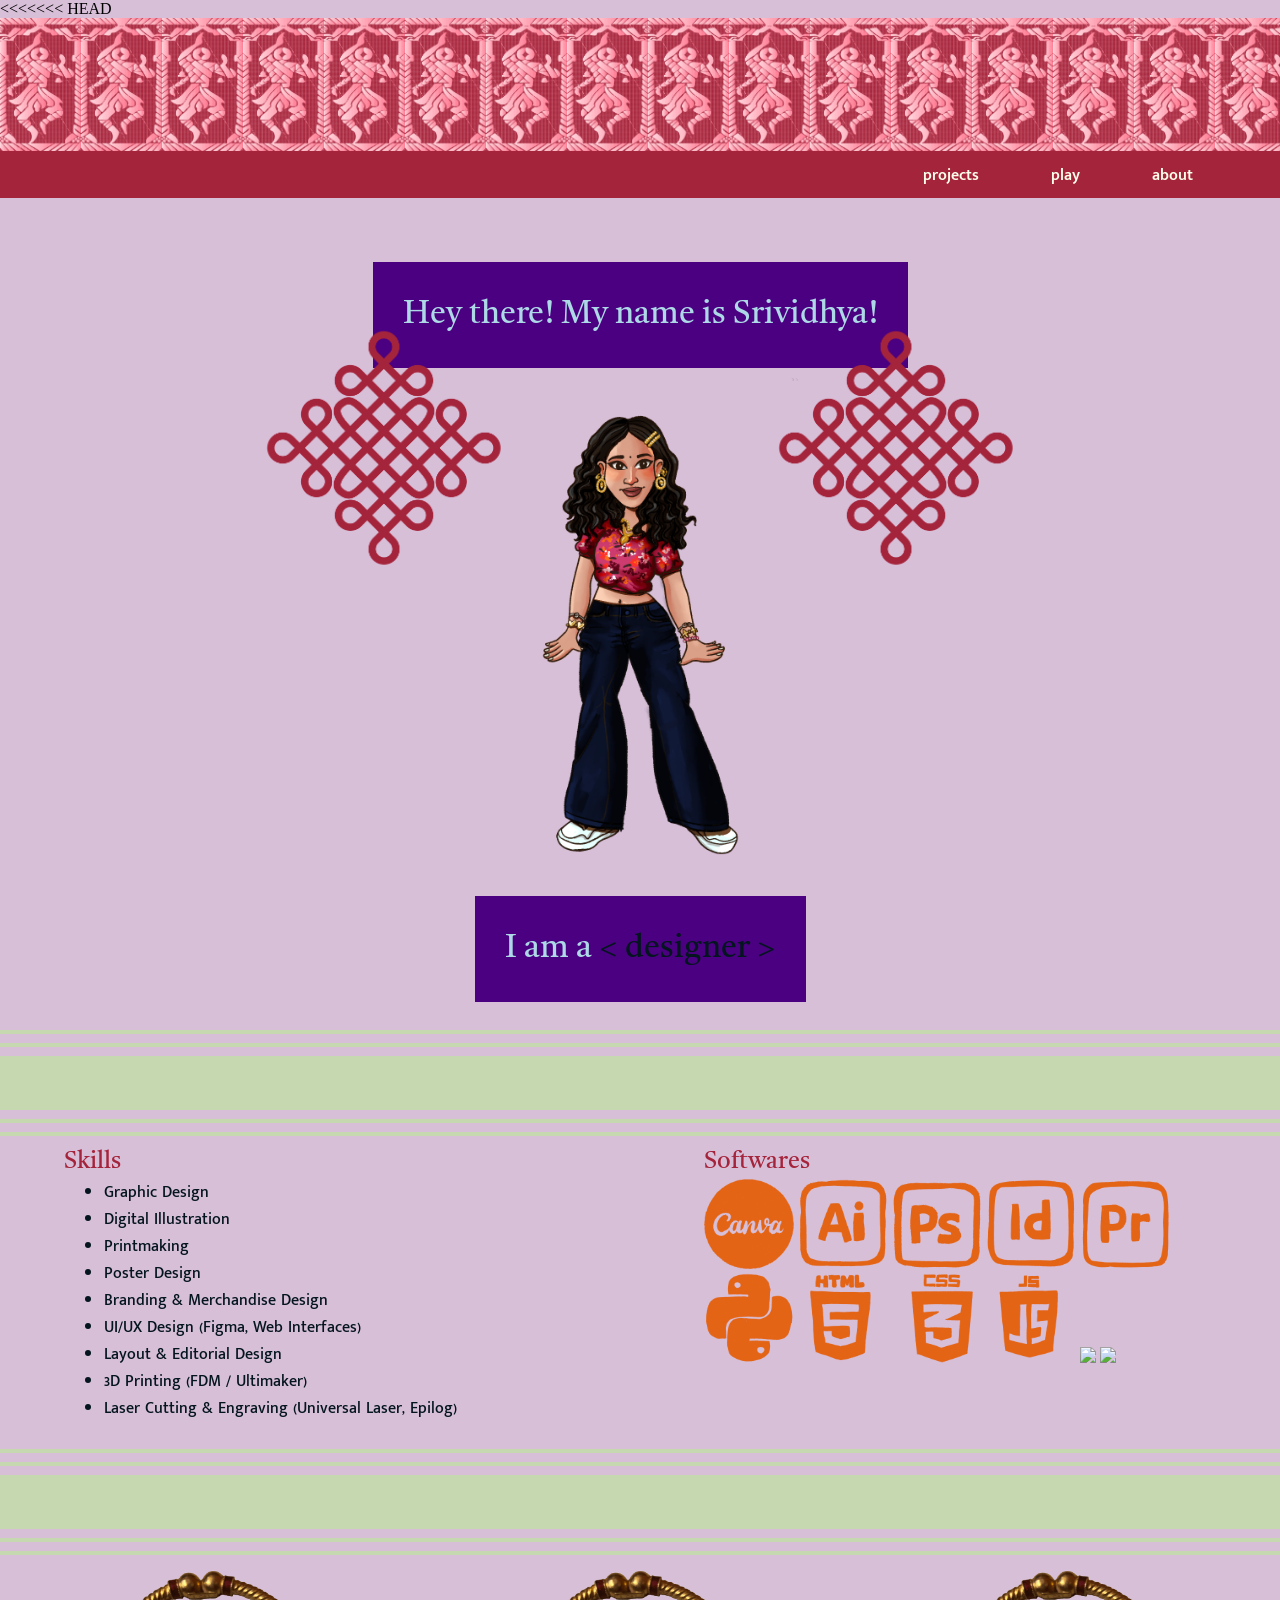
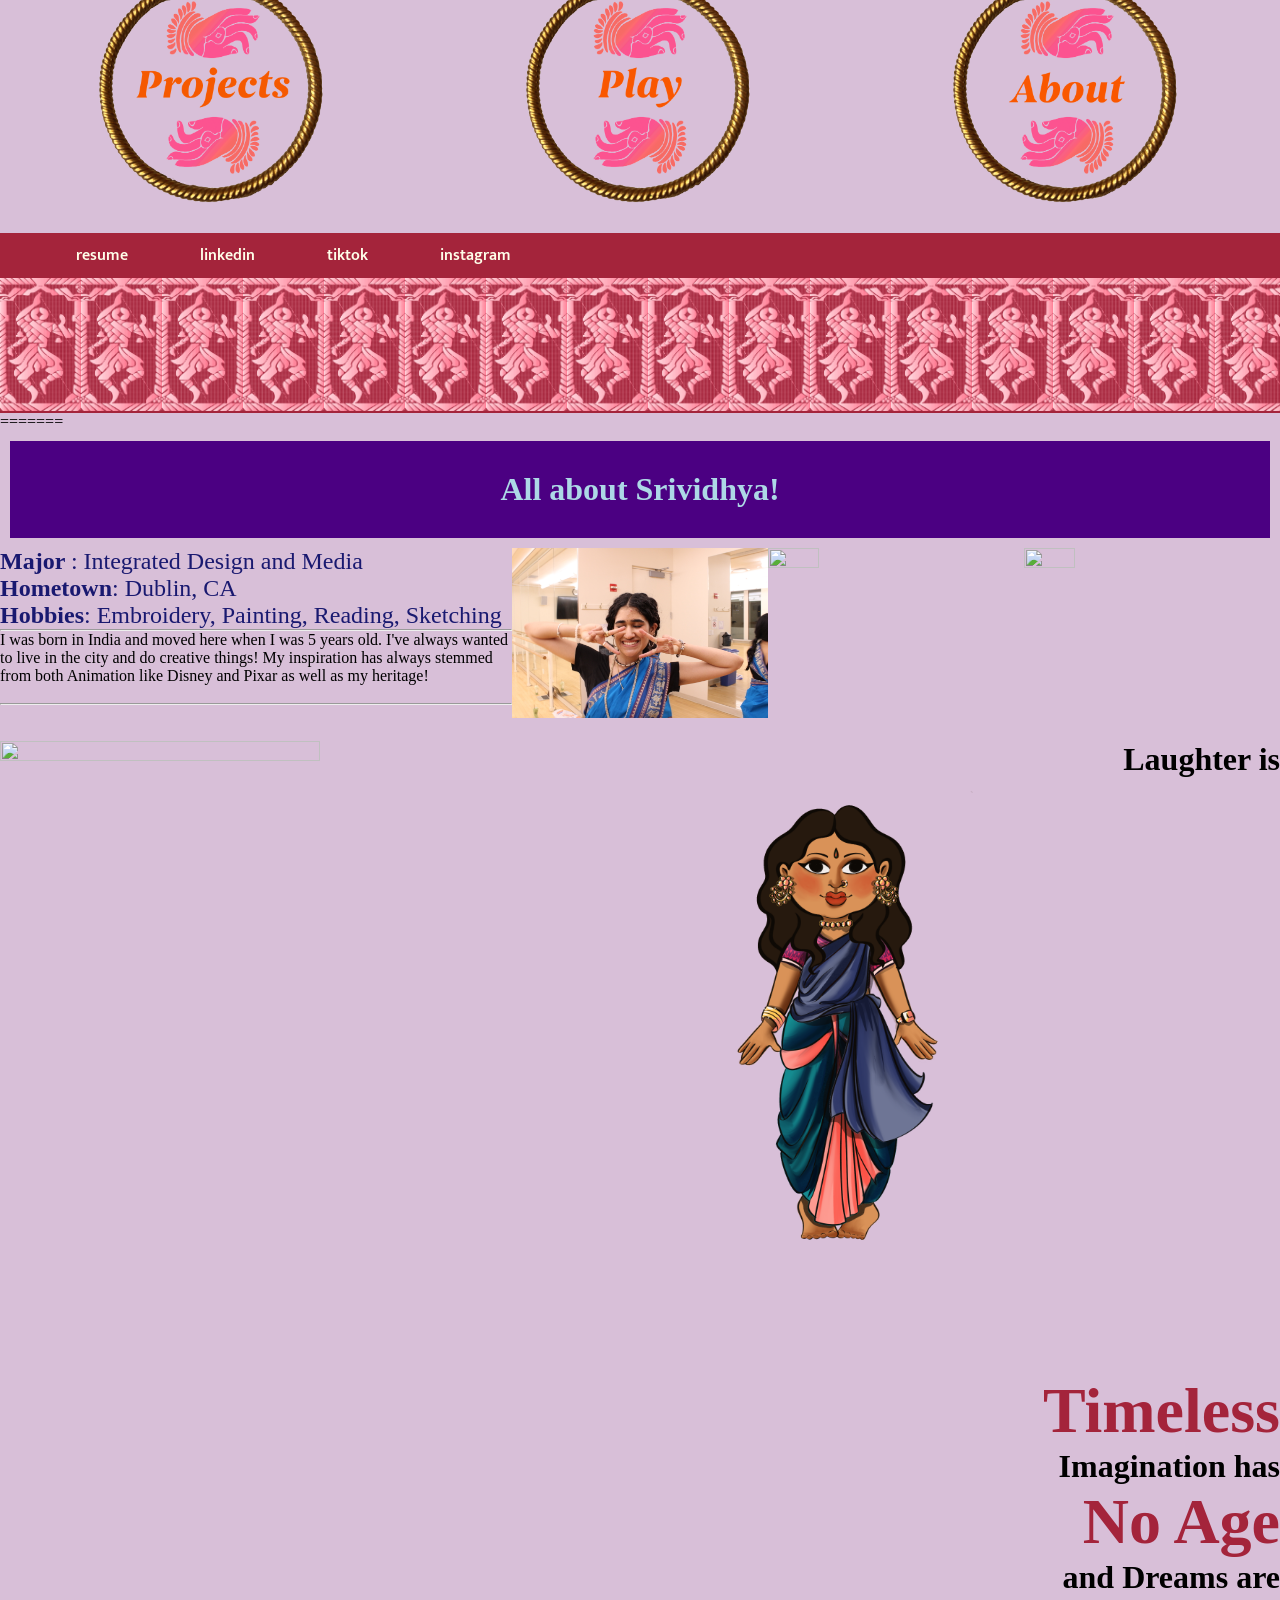
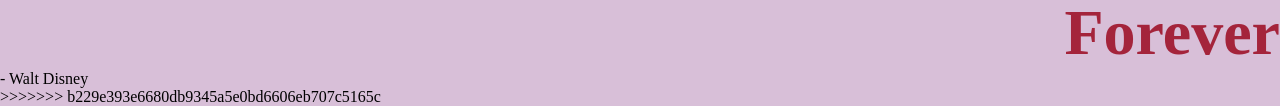
==== index.html @ 4df90c96 "Initial clean commit" ====
<!DOCTYPE html>
<<<<<<< HEAD
<html lang="en">
  <head>
    <meta charset="UTF-8">
    <meta name="viewport" content="width=device-width, initial-scale=1.0">
    <meta http-equiv="X-UA-Compatible" content="ie=edge">
    <title>Portfolio</title>
    <link rel="stylesheet" href="index.css">
    <link rel="stylesheet" href="mobile.css">
    <link rel="stylesheet" href="all.css">
    <link rel="stylesheet" href="fonts.css">
    <link rel="preconnect" href="https://fonts.googleapis.com">
    <link rel="preconnect" href="https://fonts.gstatic.com" crossorigin>
    <link href="https://fonts.googleapis.com/css2?family=Mukta+Malar:wght@200;300;400;500;600;700;800&family=Tiro+Tamil:ital@0;1&display=swap" rel="stylesheet">
    </head>
    <body>
        <nav>
            <div class="sariborder">
            </div>
            <div id="navbar" class="mukta-malar-semibold">
                <ul>
                    <li id="projects">
                        <a href="projects.html">projects</a>
                        <div class="dropdown">
                            <ul class="mukta-malar-medium">
                                <li>
                                    <a href="fabrication.html">Fabrication</a>
                                </li>
                                <li>
                                    <a href="graphic.html">Graphic/Print</a>
                                </li>
                                <li>
                                    <a href="photovid.html">Photo/Video</a>
                                </li>
                                <li>
                                    <a href="uiux.html">UI/UX</a>
                                </li>
                                <li>
                                    <a href="webdev.html">Code</a>
                                </li>
                                <li>
                                    <a href="art.html">Art</a>
                                </li>
                            </ul>
                        </div>
                    </li>
                    <li>
                        <a href=play.html>play</a>
                    </li>
                    <li>
                        <a href="about.html">about</a>
                    </li>
                </ul>
                
            </div>
            <div class="burger">
                    <div class="line1"></div>
                    <div class="line2"></div>
                    <div class="line3"></div>
            </div>
        </nav>
        <main>
            <div id="firstSection">
                <h1 class="tiro-tamil-regular">
                    Hey there! My name is Srividhya!
                </h1>
                
                <div id="illys">
                    <div class="kolam-wrapper1">
                        <img src="assets/1x/kolam.webp" class="kolam">
                    </div>
                <div class="kolam-wrapper2">
                    <img src="assets/1x/kolam.webp" class="kolam2">
                </div>
                    <div id="character">
                        <img id=char src="char/char1.PNG">
                    </div>
                    
                </div>
                <h1 class="tiro-tamil-regular" id="changingText">
                    I am <span id="an">a</span>
                    <span id='word' style="color: #04151F"> &lt; developer &gt;</span>
                </h1>
            </div>
            <div class="thinSari"></div>
            <div class="thinSari"></div>
            <div class="thickSari"></div>
            <div class="thinSari"></div>
            <div class="thinSari"></div>
            <div id="skillsSoftwares">
                <div id="skills">
                    <h2 class="tiro-tamil-regular">Skills</h2>
                    <ul class="mukta-malar-medium">
                        <li>
                            Graphic Design
                        </li>
                        <li>
                            Digital Illustration
                        </li>
                        <li>
                            Printmaking
                        </li>
                        <li>
                            Poster Design
                        </li>
                        <li>
                            Branding & Merchandise Design
                        </li>
                        <li>
                            UI/UX Design (Figma, Web Interfaces)
                        </li>
                        <li>
                            Layout & Editorial Design
                        </li>
                        <li>
                            3D Printing (FDM / Ultimaker)
                        </li>
                        <li>
                            Laser Cutting & Engraving (Universal Laser, Epilog)
                        </li>
                    </ul>
                </div>
                <div id="softwares">
                    <h2 class="tiro-tamil-regular">Softwares</h2>
                    <div id="icons">
                        <img src="assets/canva.PNG">
                        <img src="assets/illustrator.PNG">
                        <img src="assets/photoshop.PNG">
                        <img src="assets/indesign.PNG">
                        <img src="assets/premiere.PNG">
                        <img src="assets/python.PNG">
                        <img src="assets/html.PNG">
                        <img src="assets/css.PNG">
                        <img src="assets/js.PNG">
                        <img src="assets/unity.PNG">
                        <img src="assets/fusion.PNG">
                    </div>
                </div>
            </div>
            <br>
            <div class="thinSari"></div>
            <div class="thinSari"></div>
            <div class="thickSari"></div>
            <div class="thinSari"></div>
            <div class="thinSari"></div>
            <div id="bangles">
                <a href="projects.html">
                    <img src="assets/projectbangle.png">
                </a>
                <a href="play.html">
                    <img src="assets/playbangle.png">
                </a>
                <a href="about.html">
                    <img src="assets/aboutbangle.png">
                </a>
            </div>
            <br>
        </main>
        <footer>
            
            <ul class="mukta-malar-semibold" id="foot">
                    <li>
                        <a>resume</a>
                    </li>
                    <li>
                        <a href="https://www.linkedin.com/in/srividhya-chandramouleeswaran-5674a5269/" target="_blank">linkedin</a>
                    </li>
                    <li>
                        <a>tiktok</a>
                    </li>
                    <li>
                        <a href="instagram.com/srividhyasketches" target="_blank">instagram</a>
                    </li>
                </ul>
            <div id="mobileFoot">
                <ul class="mukta-malar-semibold" id="mobileNav">
                    <li>
                        <a href="projects.html">projects</a>
                    </li>
                    <li>
                        <a href="play.html">play</a>
                    </li>
                </ul>
                <button class="mukta-malar-semibold">Contact</button>
            </div>
            
            <div class="sariborder"></div>
        </footer>
        <script src="changechar.js"></script>
        <script src="nav.js"></script>
    </body>
</html> 
=======
<html>
<head>
	<style>
		body{
			background-color: thistle;
		}
		h1{
			background-color: indigo;
			border: 20px solid indigo;
			padding: 10px;
			margin: 10px;
			color: lightblue;
			font-family: Garamond;
			text-align: center;
		}
	</style>

	<meta charset="utf-8">
	<meta name="viewport" content="width=device-width, initial-scale=1">
	<title></title>
</head>
<body>
<h1>
	All about Srividhya!
</h1>
<img src="IMG_0472.JPG" style="float: right; height: 20%; width: 20%;">
<img src="IMG_0561.JPG" style="float: right; height: 20%; width: 20%;">
<img src="IMG_0720.JPG" style="float: right; height: 20%; width: 20%;">
<p style= "color: midnightblue; font-size: 150%">
	<strong>Major </strong>: Integrated Design and Media <br>
	<strong>Hometown</strong>: Dublin, CA <br>
	<strong>Hobbies</strong>: Embroidery, Painting, Reading, Sketching <br>
	<hr>
	I was born in India and moved here when I was 5 years old. I've always wanted to live in the city and do creative things! My inspiration has always stemmed from both Animation like Disney and Pixar as well as my heritage!
</p>
<br>
<hr>
<br>
<br>
<img src="DSC00471.JPG" style="float: left; height: 50%; width: 50%;">
<img src="IMG_3446.PNG" style="float: left; height: 35%; width: 35%;">
<p style= "color: DarkMagenta;">
	<h3 style= "text-align: right; font-size: 200%;">
		Laughter is<h2 style= "text-align: right;font-family:Brush Script MT; font-size: 400%;"> Timeless </h2>
	</h3>
	<h3 style= "text-align: right; font-size: 200%;">
		Imagination has<h2 style= "text-align: right;font-family:Brush Script MT; font-size: 400%;"> No Age </h2>
	</h3>
	<h3 style= "text-align: right; font-size: 200%">
		and Dreams are<h2 style= "text-align: right;font-family:Brush Script MT; font-size: 400%;"> Forever </h2>

		- Walt Disney
	</h3>



</p>
</body>
</html>
>>>>>>> b229e393e6680db9345a5e0bd6606eb707c5165c
---- index.css ----
*{
    margin:0;
}
html{
    background-color: #FFFFEA;
}
nav{
    background-color: #A4243B;
    display:flex;
    flex-direction: column;
    height: 20vh;
}
.sariborder{
    background-color: #A4243B;
    display:flex;
    height: 20vh;
    background-image: url(assets/Artboard\ 1.webp);
    background-repeat: repeat-x;
    background-size: 9vh;
    background-blend-mode: luminosity;
}
footer{
    background-color: #A4243B;
    display:flex;
    height: 20vh;
}
#navbar ul{
    display: flex;
    flex-direction: row;

}
#navbar li{
    list-style-type: none;
    margin: 1vh 4vh 1vh;
}
#navbar li a{
    color:#FFFFEA;
    text-decoration: none;
}
#navbar li:hover{
    scale: 1.1 ;
    cursor: pointer;
}
#navbar li a:hover{
    color: #ffffff;
}
#projects:hover .dropdown{
    transform: scaleY(1);
}
.dropdown {
    position: absolute;
    display: flex;
    flex-direction: column;
    transform-origin: top center;
    transform:scaleY(0);
    margin-left: -10vh;
    background-color:#A4243B;
    border-radius: 2vh;
}
.dropdown ul{
    display: flex;
    width: 100%;
    flex-wrap: wrap;
    flex-direction: column;
}
.dropdown li{
    padding: 1vh;
}
.burger div{
    background-color: #FFFFEA;
}
footer{
    background-color: #A4243B;
    display:flex;
    flex-direction: column;
    height: 20vh;
}
footer ul{
    display: flex;
    flex-direction: row;

}
footer li{
    list-style-type: none;
    margin: 1vh 4vh 1vh;
}
footer li a{
    color:#FFFFEA;
    text-decoration: none;
}
footer li:hover{
    scale: 1.1 ;
    cursor: pointer;
}
footer li a:hover{
    color:#ffffff;
}
h1{
    color: #E36414;
}
h2{
    color: #A4243B;
}
#firstSection{
    display: flex;
    justify-content: center;
    align-items: center;
    margin: 6vh 1vh 2vh 1vh;
    flex-direction: column;
}
#character{
    position: relative;
    z-index: 2;
}
#character img{
    height: 56vh;
}

.thinSari{
    border: 2px solid #C6D8AF;
    display: flex;
    margin: 1vh 0;
}
.thickSari{
    border: 3vh solid #C6D8AF;
    display: flex;
}
#skillsSoftwares{
    display: flex;
    justify-content: space-around;
}
#skills{
    width: 40%;
}
#skills ul{
    color: #04151F;
}
#softwares{
    width: 40%;
}
#icons img{
    width: 10vh;
}
button{
    border: none;
    margin: 2vh;
    background-color: #FFFFEA;
    color: #E36414;
    font-size: medium;
    width: 25vw;
    padding: 1vh;
    border-radius: 4vw;
}
button:hover{
    cursor: pointer;
    background-color: #E36414;
    color: #FFFFEA;
}
#mobileFoot{
    display: none;
}
.kolam-wrapper1 {
  position: absolute;
  top:50%;
  left: 30%;
  transform: translate(-50%, -50%);
  z-index: 0;
}
.kolam-wrapper2 {
  position: absolute;
  top:50%;
  left: 70%;
  transform: translate(-50%, -50%);
  z-index: 0;
}

.kolam {
  width: 30vh;
  animation: spin 3s linear infinite;
}

.kolam2 {
width: 30vh;
  animation: spin2 3s linear infinite;
}
#bangles{
    display:flex;
    justify-content: space-around;
}
#bangles a img{
    width: 20vw;
}
#bangles a:hover{
    transform: rotate(20deg);
    scale: 1.1;
}

@keyframes spin {
  from {
    transform: rotate(0deg);
  }
  to {
    transform: rotate(360deg);
  }
}

@keyframes spin2 {
  from {
    transform: rotate(360deg);
  }
  to {
    transform: rotate(0deg);
  }
}
@media (max-width: 700px) {
    #foot{
        display: none;
    }
    #mobileFoot{
        display: flex;
        flex-direction: row;
        align-items: center;
        justify-content: flex-end;
    }
    #changingText{
        font-size: 24px;
    }
    .kolam-wrapper1, .kolam-wrapper2{
        left:50%;
        top: 60%;
    }
    .kolam, .kolam2 {
        width:70vw;
    }
    .kolam2{
        opacity: 0.7;
    }
    #navbar{
        background-color: #A4243B;
    }
    #firstSection{
        margin-top: 4vh;
    }
    #bangles a img{
    width: 30vw;
}
}
---- mobile.css ----
@media (max-width: 700px) {
    h1{
       margin: 0 auto;
       text-align: center;
    }
    #skillsSoftwares{
        flex-direction: column;
        align-items: center;
    }  
    #skills, #softwares{
        width: 90%;
        margin-bottom: 2vh;
        margin-top: 2vh;
    }
    #skills h2{
        justify-self: center;
        margin-bottom: 2vh;
    }
    #softwares h2{
        justify-self: center;
        margin-bottom: 2vh;
    }
    .overlay{
        width: 90vw;
        height: 100vh;
         top: 50%;
        left: 50%;
        transform: translate(-50%, -50%);
    }
    .imgoverlay .vertimg img{
        height:70vh;
    }
    .imgoverlay .horizimg img{
        width: 80vw;
        height:auto;
    }
}
---- all.css ----
*{
    margin:0;
}
html{
    background-color: #FFFFEA;
}
nav{
    position: relative;
    display:flex;
    flex-direction: column;
    height: 20vh;
    z-index: 10;
}
.sariborder{
    display:flex;
    height: 20vh;
    background-repeat: repeat-x;
}
#navbar{
    position: relative;
    margin-right: 4vw;
}
#navbar ul{
    display: flex;
    flex-direction: row;
    justify-content: flex-end;

}
#navbar li{
    list-style-type: none;
    margin: 1vh 4vh 1vh;
}
#navbar li a{
    text-decoration: none;
}
#navbar li:hover{
    scale: 1.1 ;
    cursor: pointer;
}
#projects{
    position: relative;
}
#projects:hover .dropdown{
    transform: scaleY(1);
}
.dropdown {
    position: absolute;
    z-index: 99 ;
    display: flex;
    flex-direction: column;
    transform-origin: top center;
    transform:scaleY(0);
    border-radius: 2vh;
}
.dropdown ul{
    display: flex;
    width: 100%;
    flex-wrap: wrap;
    flex-direction: column;
    align-self: center;
}
.dropdown li{
    padding: 1vh;
    text-align: center;
    align-self: left;
}
.burger{
    margin: 0.5vh 0 0.5vh 0;
    display: none;
}
.burger div{
    width: 8vw;
    height: 0.5vh;
    margin: 0.6vh 4vw;
    transition: all 0.3s ease ;
}
footer{
    display:flex;
    flex-direction: column;
    height: 20vh;
}
footer ul{
    display: flex;
    flex-direction: row;

}
footer li{
    list-style-type: none;
    margin: 1vh 4vh 1vh;
}
footer li a{
    text-decoration: none;
}
footer li:hover{
    scale: 1.1 ;
    cursor: pointer;
}
footer li a:hover{
    color: #FFFFEA;
}
button{
    border: none;
    margin: 2vh;
    background-color: #FFFFEA;
    color: #E36414;
    font-size: medium;
    width: 20vw;
    padding: 1vh;
    border-radius: 4vw;
}
button:hover{
    cursor: pointer;
    background-color: #E36414;
    color: #FFFFEA;
}
#mobileFoot{
    display: none;
}

@media (max-width: 700px) {
    #foot{
        display: none;
    }
    #mobileFoot{
        display: flex;
        flex-direction: row;
        align-items: center;
        justify-content: flex-end;
    }
    #navbar{
        position: absolute;
        margin: 0;
        top:20vh;
        right: 0px;
        height:85vh;
        display: flex;
        flex-direction: column;
        width: 50vw;
        transform: translateX(100%);
        transition: transform 0.5s ease-in;
    }
    html, body {
        overflow-x: hidden;
        width: 100%;
    }
    #navbar ul{
        margin-top: 4vh;
        flex-direction: column;
        justify-content: center;
    }
    #navbar li{
        opacity:0;
    }
    .dropdown{
        border-radius:0;
        width:0%;
        display: block;
        position: relative;
        transform:scaleY(1);
    }
    .burger{
        display: block;
        margin-left: 80vw;
        cursor: pointer;
    }
    #navbar.nav-active{
        transform: translateX(0%);
    }
}
.nav-active{
    transform: translateX(0%);
}
@keyframes navLinkFade{
    from{
        opacity: 0;
    }
    to{
        opacity: 1;
    }
}
.toggle .line1{
    transform: rotate(-45deg) translate(-5px, 6px); 
}
.toggle .line2{
    opacity: 0;
}
.toggle .line3{
    transform: rotate(45deg) translate(-5px, -6px); 
}
---- fonts.css ----
.tiro-tamil-regular {
  font-family: "Tiro Tamil", serif;
  font-weight: 400;
  font-style: normal;
}

.tiro-tamil-regular-italic {
  font-family: "Tiro Tamil", serif;
  font-weight: 400;
  font-style: italic;
}
.mukta-malar-extralight {
  font-family: "Mukta Malar", sans-serif;
  font-weight: 200;
  font-style: normal;
}

.mukta-malar-light {
  font-family: "Mukta Malar", sans-serif;
  font-weight: 300;
  font-style: normal;
}

.mukta-malar-regular {
  font-family: "Mukta Malar", sans-serif;
  font-weight: 400;
  font-style: normal;
}

.mukta-malar-medium {
  font-family: "Mukta Malar", sans-serif;
  font-weight: 500;
  font-style: normal;
}

.mukta-malar-semibold {
  font-family: "Mukta Malar", sans-serif;
  font-weight: 600;
  font-style: normal;
}

.mukta-malar-bold {
  font-family: "Mukta Malar", sans-serif;
  font-weight: 700;
  font-style: normal;
}

.mukta-malar-extrabold {
  font-family: "Mukta Malar", sans-serif;
  font-weight: 800;
  font-style: normal;
}
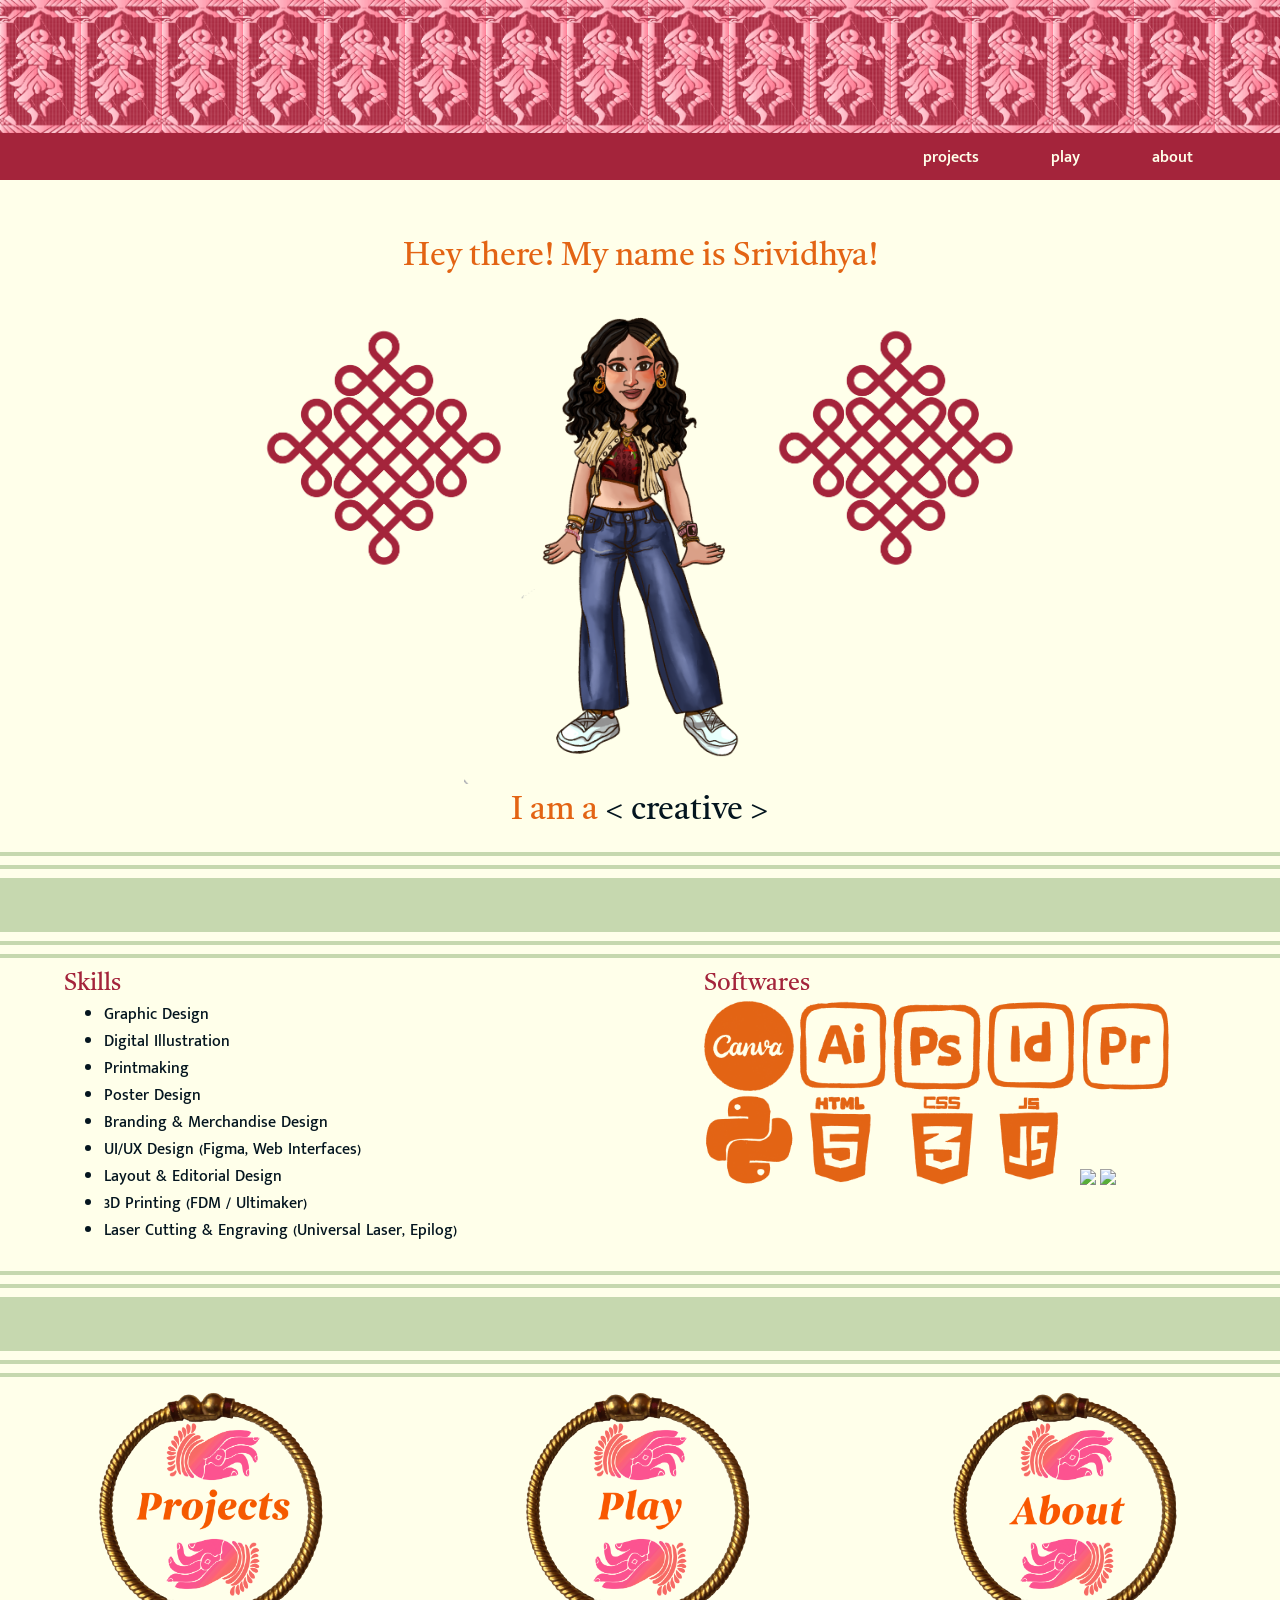
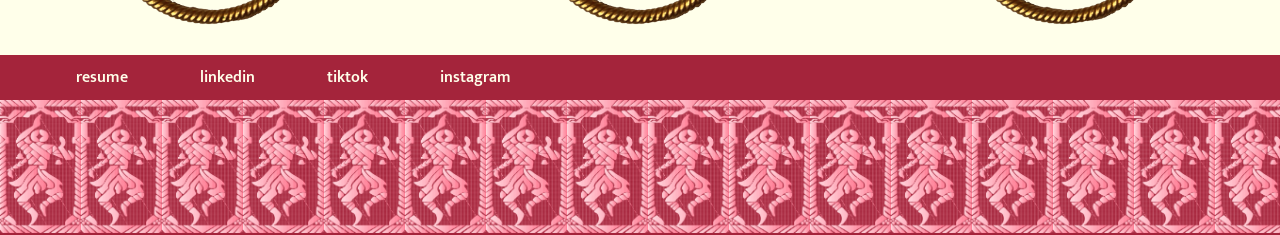
==== commit 70640bb4: "updated index.html" ====
--- a/index.html
+++ b/index.html
@@ -1,5 +1,4 @@
 <!DOCTYPE html>
-<<<<<<< HEAD
 <html lang="en">
   <head>
     <meta charset="UTF-8">
@@ -191,64 +190,3 @@
         <script src="nav.js"></script>
     </body>
 </html> 
-=======
-<html>
-<head>
-	<style>
-		body{
-			background-color: thistle;
-		}
-		h1{
-			background-color: indigo;
-			border: 20px solid indigo;
-			padding: 10px;
-			margin: 10px;
-			color: lightblue;
-			font-family: Garamond;
-			text-align: center;
-		}
-	</style>
-
-	<meta charset="utf-8">
-	<meta name="viewport" content="width=device-width, initial-scale=1">
-	<title></title>
-</head>
-<body>
-<h1>
-	All about Srividhya!
-</h1>
-<img src="IMG_0472.JPG" style="float: right; height: 20%; width: 20%;">
-<img src="IMG_0561.JPG" style="float: right; height: 20%; width: 20%;">
-<img src="IMG_0720.JPG" style="float: right; height: 20%; width: 20%;">
-<p style= "color: midnightblue; font-size: 150%">
-	<strong>Major </strong>: Integrated Design and Media <br>
-	<strong>Hometown</strong>: Dublin, CA <br>
-	<strong>Hobbies</strong>: Embroidery, Painting, Reading, Sketching <br>
-	<hr>
-	I was born in India and moved here when I was 5 years old. I've always wanted to live in the city and do creative things! My inspiration has always stemmed from both Animation like Disney and Pixar as well as my heritage!
-</p>
-<br>
-<hr>
-<br>
-<br>
-<img src="DSC00471.JPG" style="float: left; height: 50%; width: 50%;">
-<img src="IMG_3446.PNG" style="float: left; height: 35%; width: 35%;">
-<p style= "color: DarkMagenta;">
-	<h3 style= "text-align: right; font-size: 200%;">
-		Laughter is<h2 style= "text-align: right;font-family:Brush Script MT; font-size: 400%;"> Timeless </h2>
-	</h3>
-	<h3 style= "text-align: right; font-size: 200%;">
-		Imagination has<h2 style= "text-align: right;font-family:Brush Script MT; font-size: 400%;"> No Age </h2>
-	</h3>
-	<h3 style= "text-align: right; font-size: 200%">
-		and Dreams are<h2 style= "text-align: right;font-family:Brush Script MT; font-size: 400%;"> Forever </h2>
-
-		- Walt Disney
-	</h3>
-
-
-
-</p>
-</body>
-</html>
->>>>>>> b229e393e6680db9345a5e0bd6606eb707c5165c
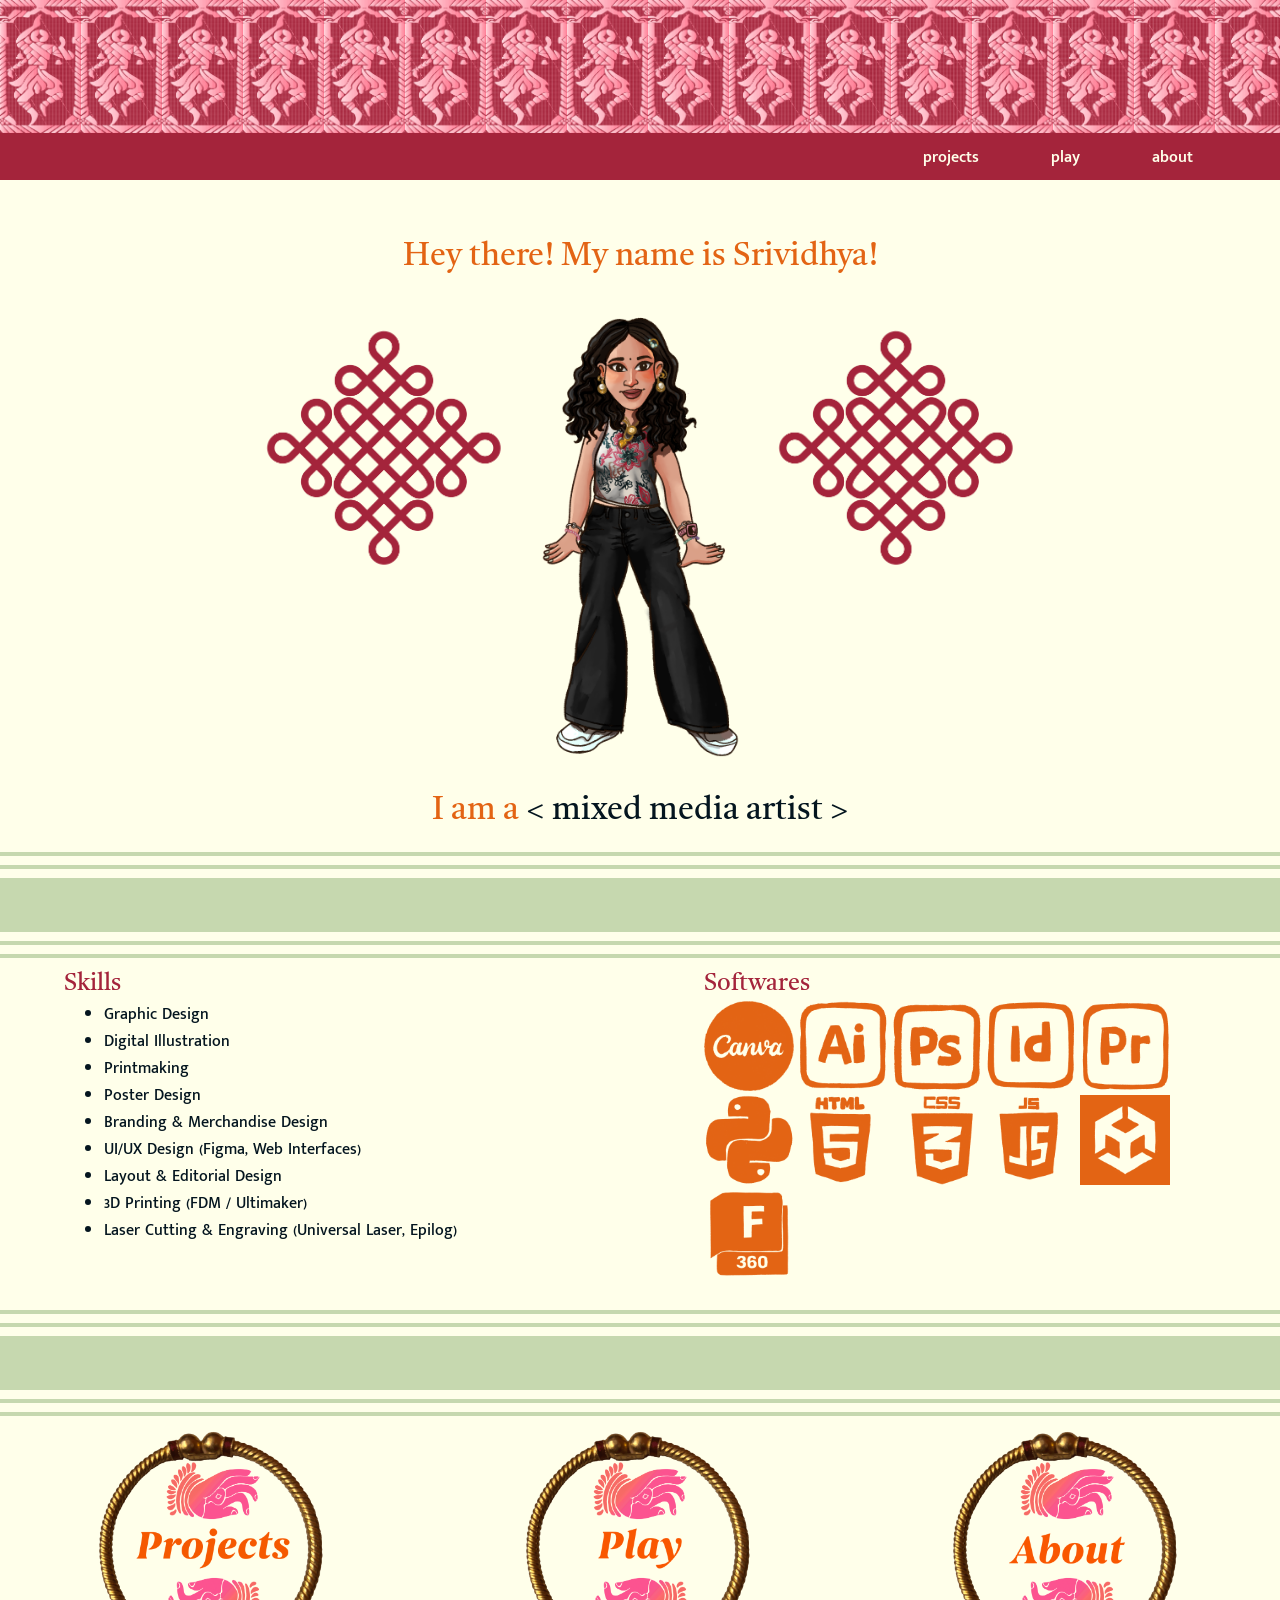
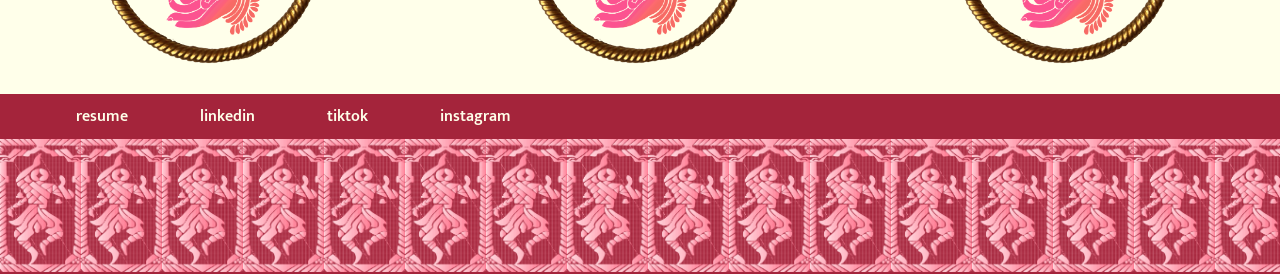
==== commit 16efcbe6: "relinked missing files" ====
--- a/index.html
+++ b/index.html
@@ -132,8 +132,8 @@
                         <img src="assets/html.PNG">
                         <img src="assets/css.PNG">
                         <img src="assets/js.PNG">
-                        <img src="assets/unity.PNG">
-                        <img src="assets/fusion.PNG">
+                        <img src="assets/unity.png">
+                        <img src="assets/fusion.png">
                     </div>
                 </div>
             </div>
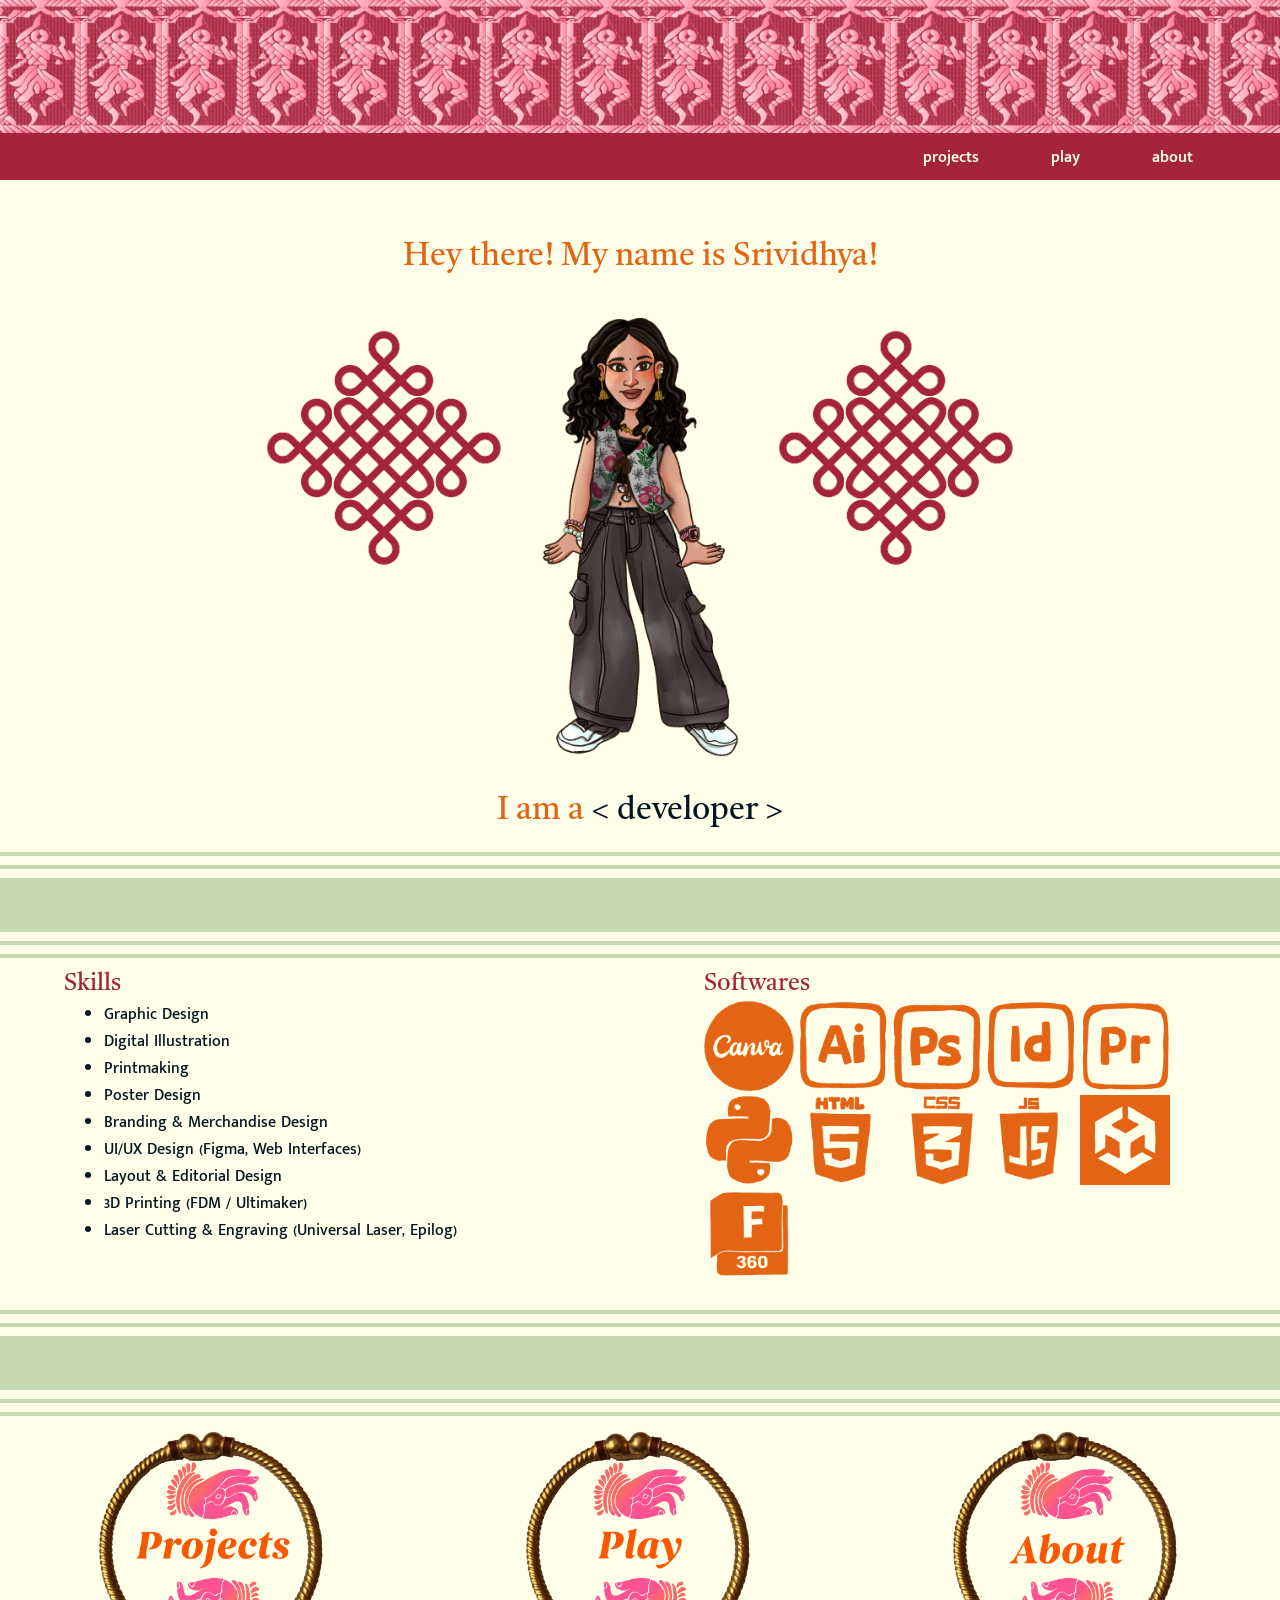
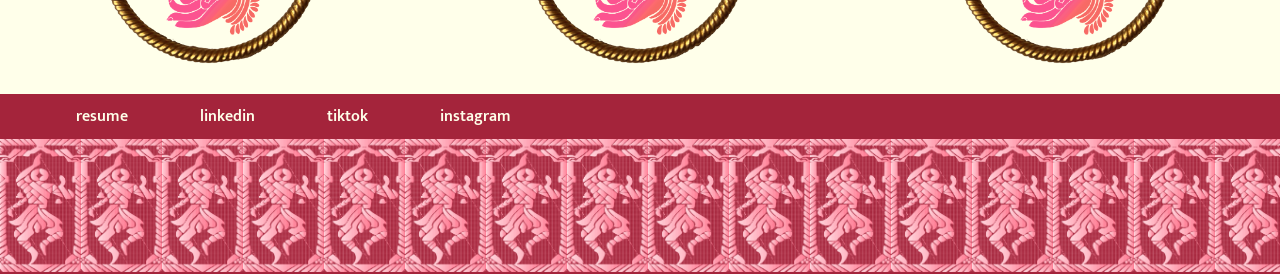
==== commit 24d93fd1: "added favicon" ====
--- a/index.html
+++ b/index.html
@@ -12,6 +12,7 @@
     <link rel="preconnect" href="https://fonts.googleapis.com">
     <link rel="preconnect" href="https://fonts.gstatic.com" crossorigin>
     <link href="https://fonts.googleapis.com/css2?family=Mukta+Malar:wght@200;300;400;500;600;700;800&family=Tiro+Tamil:ital@0;1&display=swap" rel="stylesheet">
+    <link rel="icon" type="image/x-icon" href="assets/favicon.PNG">
     </head>
     <body>
         <nav>
@@ -160,7 +161,7 @@
             
             <ul class="mukta-malar-semibold" id="foot">
                     <li>
-                        <a>resume</a>
+                        <a href="Resume2025.pdf" download>resume</a>
                     </li>
                     <li>
                         <a href="https://www.linkedin.com/in/srividhya-chandramouleeswaran-5674a5269/" target="_blank">linkedin</a>
--- a/all.css
+++ b/all.css
@@ -186,4 +186,6 @@
 }
 .toggle .line3{
     transform: rotate(45deg) translate(-5px, -6px); 
-}+}
+
+
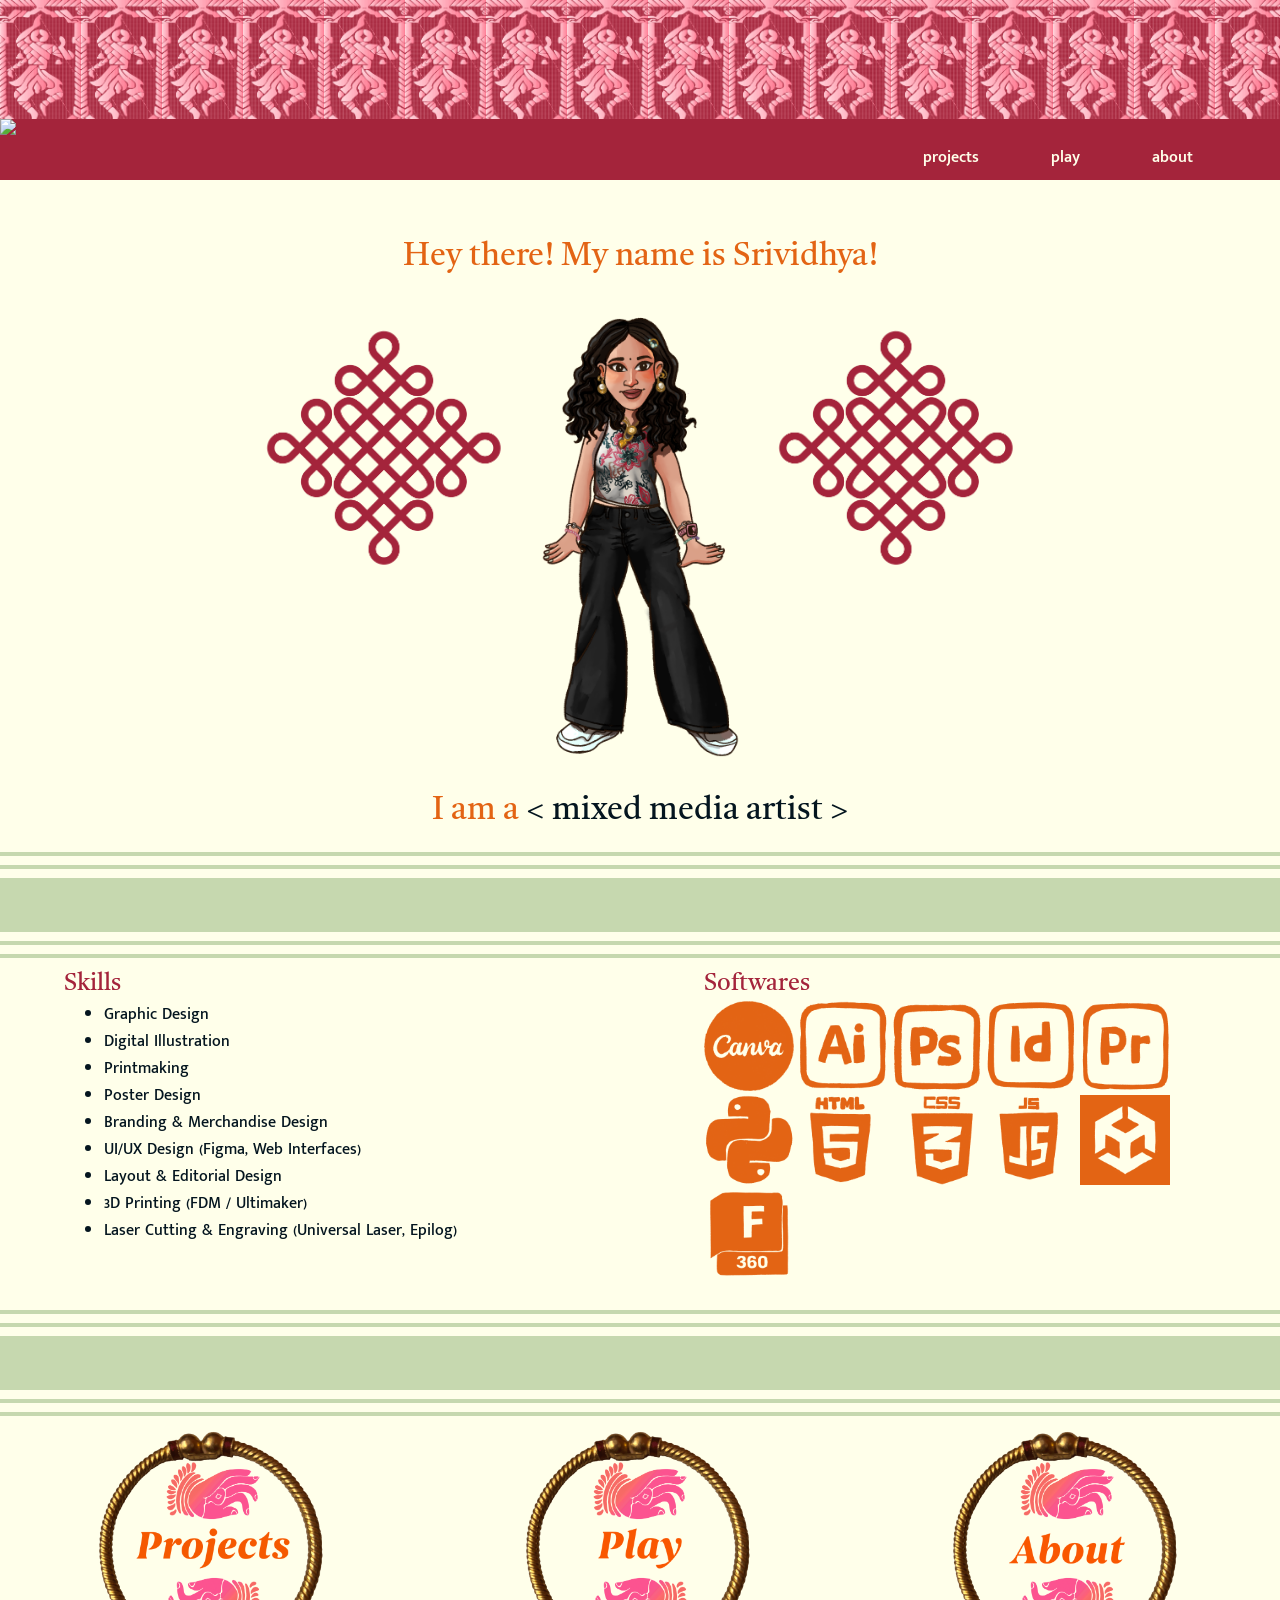
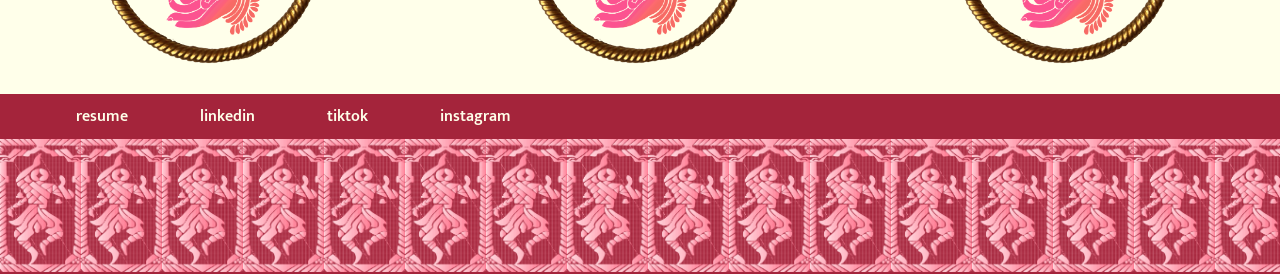
==== commit 2696c2fc: "relinked favicon" ====
--- a/index.html
+++ b/index.html
@@ -12,12 +12,13 @@
     <link rel="preconnect" href="https://fonts.googleapis.com">
     <link rel="preconnect" href="https://fonts.gstatic.com" crossorigin>
     <link href="https://fonts.googleapis.com/css2?family=Mukta+Malar:wght@200;300;400;500;600;700;800&family=Tiro+Tamil:ital@0;1&display=swap" rel="stylesheet">
-    <link rel="icon" type="image/x-icon" href="assets/favicon.PNG">
+    <link rel="icon" type="image/x-icon" href="assets/favicon.png">
     </head>
     <body>
         <nav>
             <div class="sariborder">
             </div>
+            <img id="logo" src="assets/logo.PNG">
             <div id="navbar" class="mukta-malar-semibold">
                 <ul>
                     <li id="projects">
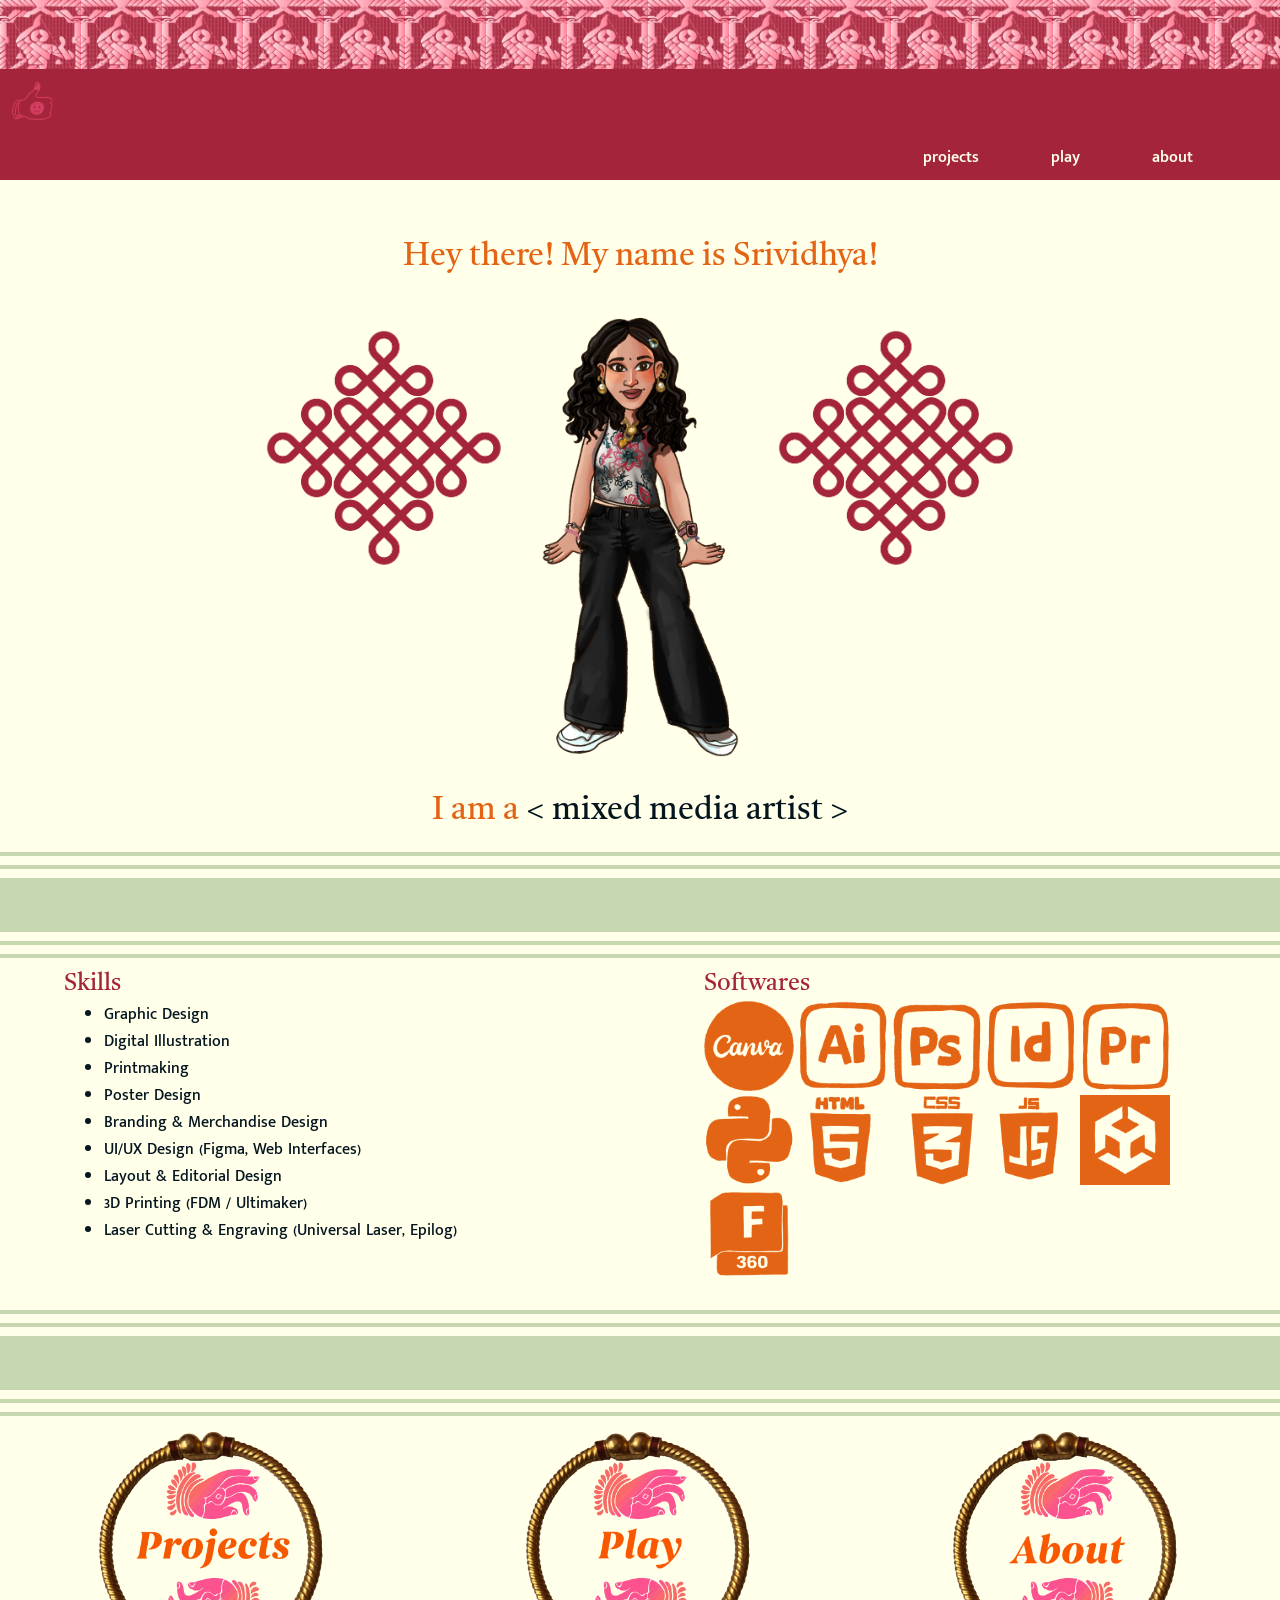
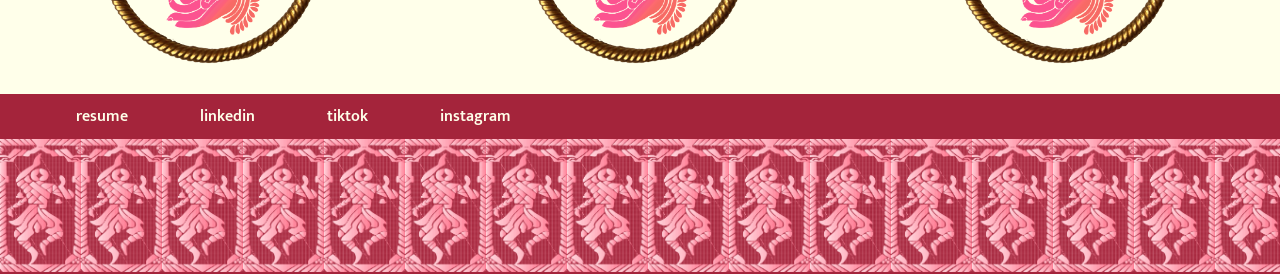
==== commit 34442c58: "new" ====
--- a/index.html
+++ b/index.html
@@ -26,7 +26,7 @@
                         <div class="dropdown">
                             <ul class="mukta-malar-medium">
                                 <li>
-                                    <a href="fabrication.html">Fabrication</a>
+                                    <a href="fabrication.html">Fabrication abdul</a>
                                 </li>
                                 <li>
                                     <a href="graphic.html">Graphic/Print</a>
--- a/all.css
+++ b/all.css
@@ -24,7 +24,10 @@
     display: flex;
     flex-direction: row;
     justify-content: flex-end;
-
+}
+nav #logo{
+    background-image: url(assets/logo.PNG);
+    background-blend-mode: multiply;
 }
 #navbar li{
     list-style-type: none;
@@ -83,6 +86,19 @@
     display: flex;
     flex-direction: row;
 
+}
+nav img{
+    width: 5vw;
+    height:auto;
+    cursor: pointer;
+    mix-blend-mode: screen;
+    top:10vw;
+    border: 1px solid black;
+}
+#navbar{
+    width:fit-content;
+    position: relative;
+    align-self: flex-end;
 }
 footer li{
     list-style-type: none;
